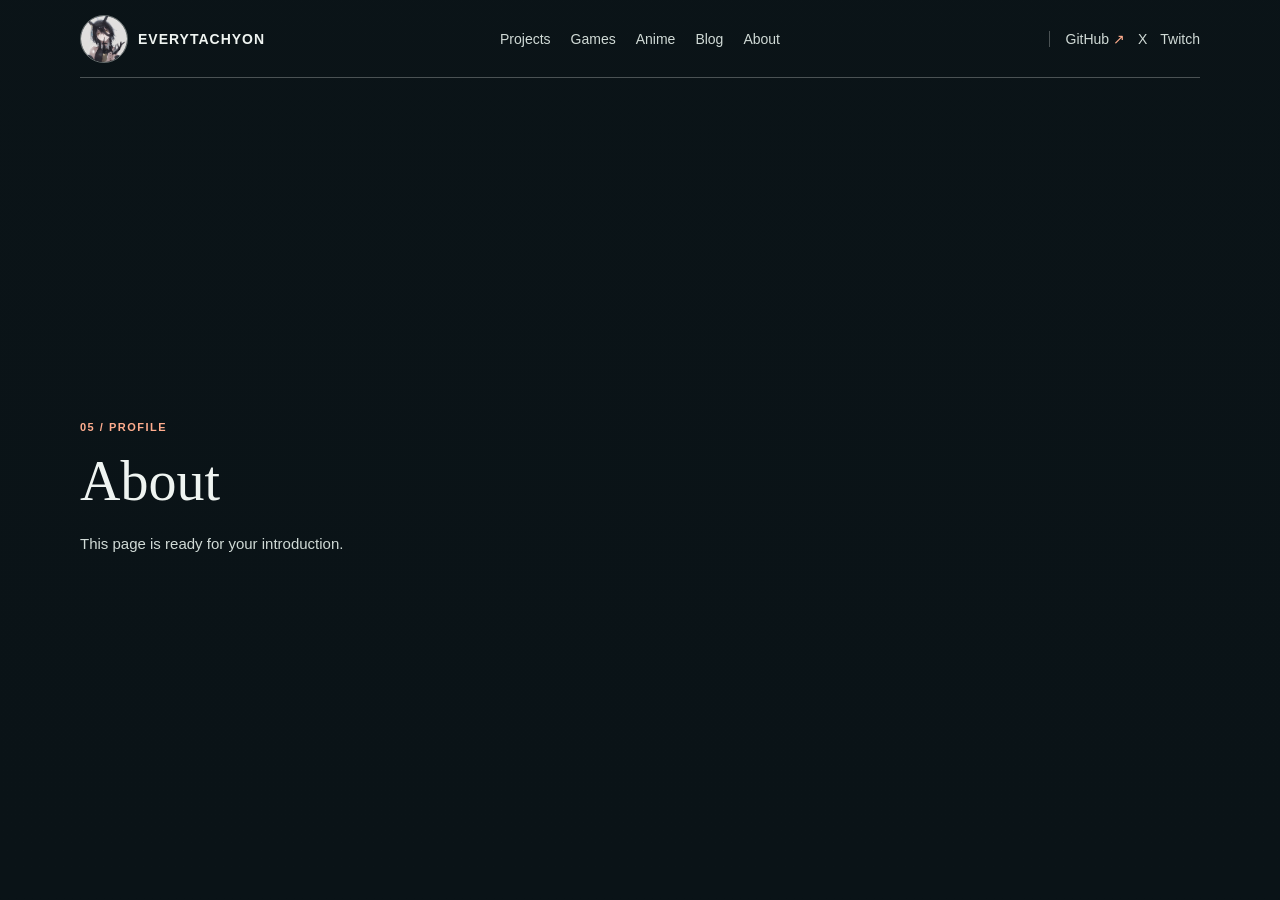
==== about.html @ 09becd86 "set up" ====
<!DOCTYPE html>
<html lang="en">
<head>
    <meta charset="UTF-8">
    <meta name="viewport" content="width=device-width, initial-scale=1.0">
    <meta name="theme-color" content="#10191d">
    <title>About | EveryTachyon</title>
    <link rel="stylesheet" href="background.css">
</head>
<body>
    <div class="page-shell">
        <header class="topbar">
            <a class="brand" href="index.html" aria-label="EveryTachyon home">
                <img class="brand-image" src="164884633.png" alt="">
                <span>EveryTachyon</span>
            </a>
            <nav aria-label="Main navigation">
                <a href="projects.html">Projects</a>
                <a href="games.html">Games</a>
                <a href="anime.html">Anime</a>
                <a href="blog.html">Blog</a>
                <a href="about.html" aria-current="page">About</a>
            </nav>
            <div class="social-links" aria-label="Social links">
                <a href="https://github.com/EveryTachyon" target="_blank" rel="noreferrer">GitHub <span aria-hidden="true">↗</span></a>
                <a href="https://x.com/everygrunt" target="_blank" rel="noreferrer">X</a>
                <a href="https://www.twitch.tv/everytachyon" target="_blank" rel="noreferrer">Twitch</a>
            </div>
        </header>
        <main class="page-content">
            <p class="page-kicker">05 / Profile</p>
            <h1 class="page-title">About</h1>
            <p class="page-intro">This page is ready for your introduction.</p>
        </main>
    </div>
</body>
</html>
---- background.css ----
* { box-sizing: border-box; }

html,
body {
    width: 100%;
    min-height: 100%;
    margin: 0;
}

body {
    min-height: 100vh;
    background-color: #10191d;
    background-image:
        linear-gradient(180deg, rgba(9, 18, 22, 0.78), rgba(9, 18, 22, 0.86)),
        url("https://images.unsplash.com/photo-1470770841072-f978cf4d019e?auto=format&fit=crop&w=2200&q=90");
    background-position: center;
    background-repeat: no-repeat;
    background-size: cover;
    color: #eff4f1;
    font-family: "Trebuchet MS", Verdana, sans-serif;
}

.page-shell {
    width: min(1120px, calc(100% - 48px));
    min-height: 100vh;
    display: flex;
    flex-direction: column;
    margin-inline: auto;
}

.topbar {
    min-height: 78px;
    display: grid;
    grid-template-columns: minmax(0, 1fr) auto minmax(0, 1fr);
    align-items: center;
    gap: 24px;
    border-bottom: 1px solid rgba(239, 244, 241, 0.28);
}

.brand {
    display: inline-flex;
    align-items: center;
    gap: 10px;
    color: inherit;
    font-size: 14px;
    font-weight: 700;
    letter-spacing: 1px;
    text-decoration: none;
    text-transform: uppercase;
    flex-shrink: 0;
    grid-column: 1;
    justify-self: start;
}

.brand-image {
    width: 48px;
    height: 48px;
    display: block;
    border: 1px solid rgba(239, 244, 241, 0.4);
    border-radius: 50%;
    object-fit: cover;
}

.social-links {
    display: flex;
    align-items: center;
    gap: 13px;
    grid-column: 3;
    justify-self: end;
    padding-left: 16px;
    border-left: 1px solid rgba(239, 244, 241, 0.28);
}

.social-links a,
nav a {
    color: #d0dad6;
    font-size: 14px;
    text-decoration: none;
}

.social-links a:hover,
.social-links a:focus-visible,
nav a:hover,
nav a:focus-visible { color: #ffad8e; }

.social-links a span { color: #ffad8e; }

nav {
    display: flex;
    grid-column: 2;
    justify-self: center;
    gap: 20px;
}

.image-stage {
    flex: 1;
    min-height: 0;
    display: grid;
    place-items: center;
    overflow: hidden;
}

.page-content {
    flex: 1;
    display: flex;
    flex-direction: column;
    justify-content: center;
    padding-block: 80px;
}

.page-kicker {
    margin: 0 0 16px;
    color: #ffad8e;
    font-size: 11px;
    font-weight: 700;
    letter-spacing: 1.5px;
    text-transform: uppercase;
}

.page-title {
    margin: 0 0 18px;
    font-family: Georgia, "Times New Roman", serif;
    font-size: 56px;
    font-weight: 400;
}

.page-intro {
    max-width: 520px;
    margin: 0;
    color: #d0dad6;
    font-size: 15px;
    line-height: 1.7;
}

.creature-image {
    width: min(680px, 84vw);
    max-height: 80vh;
    object-fit: contain;
    filter: drop-shadow(0 20px 42px rgba(0, 0, 0, 0.42));
    animation: image-arrive 500ms ease-out both;
}

footer {
    min-height: 58px;
    display: flex;
    align-items: center;
    gap: 10px;
    border-top: 1px solid rgba(239, 244, 241, 0.28);
    color: #d0dad6;
    font-size: 10px;
}

footer span { color: #ffad8e; }

:focus-visible { outline: 2px solid #ffad8e; outline-offset: 4px; }

@keyframes image-arrive {
    from { opacity: 0; transform: translateY(8px); }
    to { opacity: 1; transform: translateY(0); }
}

@media (max-width: 600px) {
    .page-shell { width: calc(100% - 36px); }
    .topbar { min-height: 70px; grid-template-columns: 1fr; gap: 10px; padding-block: 10px; }
    .brand, nav, .social-links { grid-column: 1; }
    nav { width: 100%; justify-content: center; flex-wrap: wrap; gap: 12px; }
    .social-links a, nav a { font-size: 13px; }
    .social-links { justify-self: end; gap: 12px; padding-left: 0; border-left: 0; }
    .creature-image { width: min(560px, 88vw); max-height: 72vh; }
    .page-content { padding-block: 60px; }
    .page-title { font-size: 44px; }
}

@media (max-width: 380px) {
    .page-shell { width: calc(100% - 28px); }
    .brand { gap: 7px; font-size: 12px; }
    .social-links { gap: 9px; }
    .social-links a, nav a { font-size: 12px; }
    nav { gap: 10px; }
}

@media (prefers-reduced-motion: reduce) {
    .creature-image { animation: none; }
}
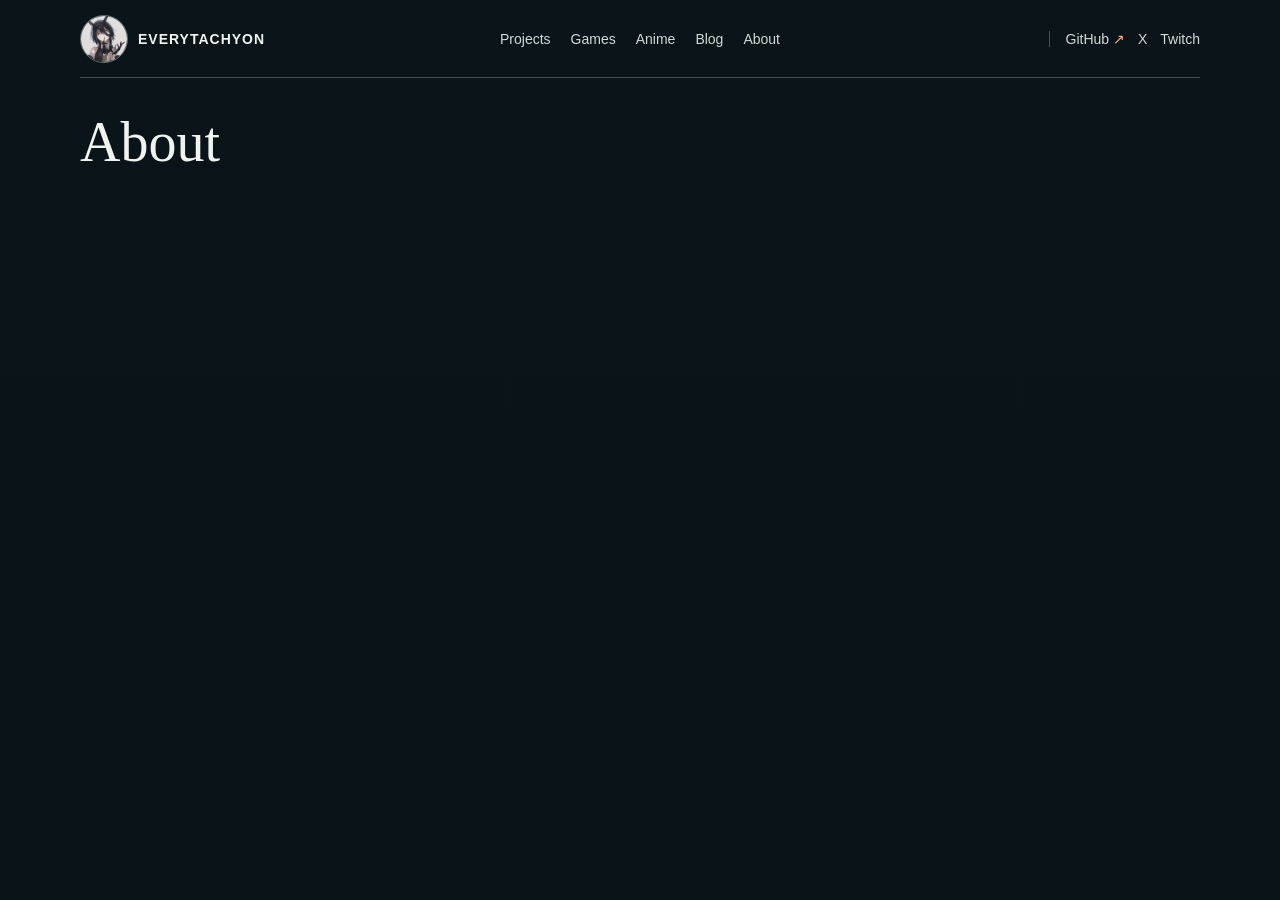
==== commit 6b4d638c: "." ====
--- a/about.html
+++ b/about.html
@@ -28,9 +28,9 @@
             </div>
         </header>
         <main class="page-content">
-            <p class="page-kicker">05 / Profile</p>
+            
             <h1 class="page-title">About</h1>
-            <p class="page-intro">This page is ready for your introduction.</p>
+           
         </main>
     </div>
 </body>
--- a/background.css
+++ b/background.css
@@ -12,7 +12,7 @@
     background-color: #10191d;
     background-image:
         linear-gradient(180deg, rgba(9, 18, 22, 0.78), rgba(9, 18, 22, 0.86)),
-        url("https://images.unsplash.com/photo-1470770841072-f978cf4d019e?auto=format&fit=crop&w=2200&q=90");
+        url("https://images.openai.com/static-rsc-4/-uy-UZXXlVyLs4kjpgBpSXni0Ykhzgj4WcJoFVoU3Zg7A0dJdg_yuvQ0Ld-N3571Bk-5cQcmrDq_IH4orYcPlJ8HoQvz5oaxlwnQX1V_gXpG6J3amiRdT_ZfxKY9q4EPUizgQrwAEYa2iDhEV7pNg2_yJE311h_kaPlGy6jNTSxd01gWSoObijAeCcq_ajZi?purpose=fullsize");
     background-position: center;
     background-repeat: no-repeat;
     background-size: cover;
@@ -104,8 +104,8 @@
     flex: 1;
     display: flex;
     flex-direction: column;
-    justify-content: center;
-    padding-block: 80px;
+    justify-content: flex-start;
+    padding-block: 32px 80px;
 }
 
 .page-kicker {
@@ -130,6 +130,151 @@
     color: #d0dad6;
     font-size: 15px;
     line-height: 1.7;
+}
+
+.search-box {
+    width: min(460px, 100%);
+    display: block;
+    margin-top: 24px;
+}
+
+.search-box input {
+    width: 100%;
+    min-height: 46px;
+    padding: 0 14px;
+    border: 1px solid rgba(239, 244, 241, 0.3);
+    border-radius: 0;
+    background: rgba(16, 25, 29, 0.55);
+    color: #eff4f1;
+    font: inherit;
+    font-size: 14px;
+}
+
+.search-box input::placeholder { color: #aebbb7; }
+
+.search-empty {
+    margin: 18px 0 0;
+    color: #d0dad6;
+    font-size: 13px;
+}
+
+.search-empty[hidden],
+.entry[hidden] { display: none; }
+
+.visually-hidden {
+    width: 1px;
+    height: 1px;
+    position: absolute;
+    overflow: hidden;
+    clip: rect(0, 0, 0, 0);
+    white-space: nowrap;
+    clip-path: inset(50%);
+}
+
+.entry-list {
+    width: min(760px, 100%);
+    margin-top: 36px;
+    border-top: 1px solid rgba(239, 244, 241, 0.28);
+}
+
+.entry { border-bottom: 1px solid rgba(239, 244, 241, 0.28); }
+
+.entry summary {
+    min-height: 76px;
+    display: grid;
+    grid-template-columns: 52px 1fr auto;
+    align-items: center;
+    gap: 14px;
+    cursor: pointer;
+    list-style: none;
+}
+
+.entry summary::-webkit-details-marker { display: none; }
+
+.entry-number {
+    color: #ffad8e;
+    font-size: 12px;
+}
+
+.entry-name {
+    font-family: Georgia, "Times New Roman", serif;
+    font-size: 24px;
+}
+
+.entry-icon {
+    color: #ffad8e;
+    font-size: 24px;
+    transition: transform 160ms ease;
+}
+
+.entry[open] .entry-icon { transform: rotate(45deg); }
+
+.entry-details {
+    max-width: 650px;
+    padding: 0 0 22px 66px;
+    color: #d0dad6;
+    font-size: 14px;
+    line-height: 1.7;
+}
+
+.entry-details p { margin: 0; }
+
+.project-tech-label {
+    margin-top: 18px !important;
+    color: #eff4f1;
+    font-size: 11px;
+    font-weight: 700;
+}
+
+.project-techs {
+    display: flex;
+    flex-wrap: wrap;
+    gap: 7px;
+    margin-top: 9px;
+}
+
+.project-techs span {
+    padding: 5px 8px;
+    border: 1px solid rgba(239, 244, 241, 0.24);
+    color: #d0dad6;
+    font-size: 11px;
+}
+
+.project-repo {
+    display: inline-flex;
+    gap: 8px;
+    margin-top: 18px;
+    color: #ffad8e;
+    font-size: 12px;
+    text-underline-offset: 4px;
+}
+
+.game-entry summary {
+    grid-template-columns: 32px 58px minmax(0, 1fr) auto;
+}
+
+.game-art-placeholder {
+    width: 52px;
+    height: 52px;
+    border: 1px solid rgba(239, 244, 241, 0.24);
+    background-color: rgba(16, 25, 29, 0.42);
+    background-image: linear-gradient(135deg, rgba(255, 173, 142, 0.18), transparent 55%), repeating-linear-gradient(135deg, rgba(239, 244, 241, 0.08) 0 1px, transparent 1px 8px);
+}
+
+.game-details {
+    max-width: 760px;
+    display: grid;
+    grid-template-columns: minmax(180px, 1fr) minmax(160px, 0.8fr);
+    align-items: center;
+    gap: 20px;
+}
+
+.game-image-slot {
+    width: 100%;
+    aspect-ratio: 16 / 9;
+    border: 1px solid rgba(239, 244, 241, 0.24);
+    background-color: rgba(16, 25, 29, 0.45);
+    background-image: repeating-linear-gradient(135deg, rgba(239, 244, 241, 0.06) 0 1px, transparent 1px 10px);
 }
 
 .creature-image {
@@ -167,8 +312,15 @@
     .social-links a, nav a { font-size: 13px; }
     .social-links { justify-self: end; gap: 12px; padding-left: 0; border-left: 0; }
     .creature-image { width: min(560px, 88vw); max-height: 72vh; }
-    .page-content { padding-block: 60px; }
+    .page-content { padding-block: 28px 60px; }
     .page-title { font-size: 44px; }
+    .search-box { margin-top: 20px; }
+    .entry-list { margin-top: 28px; }
+    .entry-name { font-size: 21px; }
+    .entry-details { padding-left: 0; }
+    .game-entry summary { grid-template-columns: 24px 44px minmax(0, 1fr) auto; gap: 10px; }
+    .game-art-placeholder { width: 44px; height: 44px; }
+    .game-details { grid-template-columns: 1fr; gap: 14px; }
 }
 
 @media (max-width: 380px) {
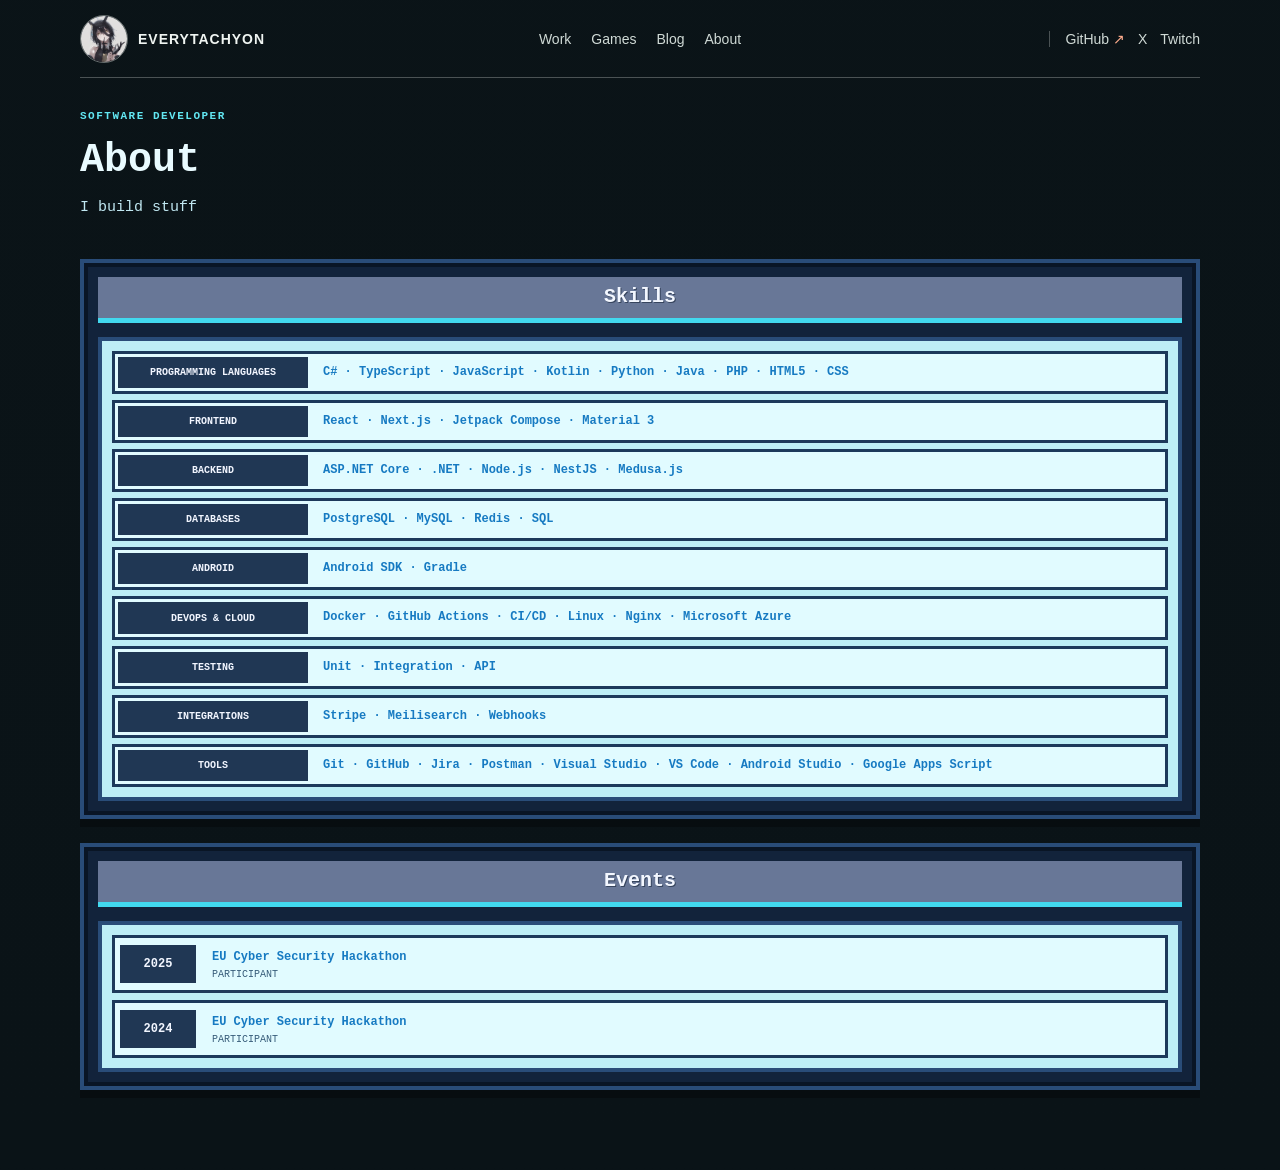
==== commit 141386ea: "fix on the show" ====
--- a/about.html
+++ b/about.html
@@ -4,10 +4,11 @@
     <meta charset="UTF-8">
     <meta name="viewport" content="width=device-width, initial-scale=1.0">
     <meta name="theme-color" content="#10191d">
+    <meta name="description" content="About EveryTachyon, technical skills, and events.">
     <title>About | EveryTachyon</title>
-    <link rel="stylesheet" href="background.css">
+    <link rel="stylesheet" href="background.css?v=2">
 </head>
-<body>
+<body class="about-page">
     <div class="page-shell">
         <header class="topbar">
             <a class="brand" href="index.html" aria-label="EveryTachyon home">
@@ -15,9 +16,8 @@
                 <span>EveryTachyon</span>
             </a>
             <nav aria-label="Main navigation">
-                <a href="projects.html">Projects</a>
+                <a href="projects.html">Work</a>
                 <a href="games.html">Games</a>
-                <a href="anime.html">Anime</a>
                 <a href="blog.html">Blog</a>
                 <a href="about.html" aria-current="page">About</a>
             </nav>
@@ -28,9 +28,40 @@
             </div>
         </header>
         <main class="page-content">
-            
-            <h1 class="page-title">About</h1>
-           
+            <div class="cv-heading">
+                <p class="page-kicker">Software Developer</p>
+                <h1 class="page-title">About</h1>
+                <p class="page-intro">I build stuff</p>
+            </div>
+            <div class="cv-layout">
+                <section class="cv-section" aria-labelledby="skills-title">
+                    <h2 class="cv-section-title" id="skills-title">Skills</h2>
+                    <dl class="cv-skill-groups">
+                        <div><dt>Programming Languages</dt><dd>C# · TypeScript · JavaScript · Kotlin · Python · Java · PHP · HTML5 · CSS</dd></div>
+                        <div><dt>Frontend</dt><dd>React · Next.js · Jetpack Compose · Material 3</dd></div>
+                        <div><dt>Backend</dt><dd>ASP.NET Core · .NET · Node.js · NestJS · Medusa.js</dd></div>
+                        <div><dt>Databases</dt><dd>PostgreSQL · MySQL · Redis · SQL</dd></div>
+                        <div><dt>Android</dt><dd>Android SDK · Gradle</dd></div>
+                        <div><dt>DevOps &amp; Cloud</dt><dd>Docker · GitHub Actions · CI/CD · Linux · Nginx · Microsoft Azure</dd></div>
+                        <div><dt>Testing</dt><dd>Unit · Integration · API</dd></div>
+                        <div><dt>Integrations</dt><dd>Stripe · Meilisearch · Webhooks</dd></div>
+                        <div><dt>Tools</dt><dd>Git · GitHub · Jira · Postman · Visual Studio · VS Code · Android Studio · Google Apps Script</dd></div>
+                    </dl>
+                </section>
+                <section class="cv-section" aria-labelledby="events-title">
+                    <h2 class="cv-section-title" id="events-title">Events</h2>
+                    <ul class="cv-events">
+                        <li>
+                            <span class="cv-event-year">2025</span>
+                            <span class="cv-event-details"><span class="cv-event-name">EU Cyber Security Hackathon</span><span class="cv-event-role">Participant</span></span>
+                        </li>
+                        <li>
+                            <span class="cv-event-year">2024</span>
+                            <span class="cv-event-details"><span class="cv-event-name">EU Cyber Security Hackathon</span><span class="cv-event-role">Participant</span></span>
+                        </li>
+                    </ul>
+                </section>
+            </div>
         </main>
     </div>
 </body>
--- a/background.css
+++ b/background.css
@@ -132,6 +132,171 @@
     line-height: 1.7;
 }
 
+.home-actions {
+    display: flex;
+    flex-wrap: wrap;
+    align-items: center;
+    gap: 20px;
+    margin-top: 25px;
+}
+
+.home-actions a {
+    font-size: 13px;
+    text-underline-offset: 4px;
+}
+
+.home-action-primary {
+    display: inline-flex;
+    align-items: center;
+    gap: 10px;
+    min-height: 44px;
+    padding: 0 15px;
+    background: #ffad8e;
+    color: #10191d;
+    font-weight: 700;
+    text-decoration: none;
+}
+
+.home-action-copy {
+    min-height: 44px;
+    padding: 0 12px;
+    border: 1px solid rgba(239, 244, 241, 0.35);
+    background: transparent;
+    color: #eff4f1;
+    font: inherit;
+    font-size: 13px;
+    cursor: pointer;
+}
+
+.home-action-secondary { color: #eff4f1; }
+
+.home-feature-kicker { margin-top: 42px; }
+
+.cv-heading { max-width: 760px; }
+
+.cv-heading .page-title { margin-bottom: 14px; }
+
+.about-page .cv-heading,
+.about-page .cv-section { font-family: "Courier New", monospace; }
+
+.about-page .cv-heading { max-width: 860px; }
+
+.about-page .cv-heading .page-kicker { color: #62e7f2; }
+
+.about-page .cv-heading .page-title {
+    margin-bottom: 12px;
+    color: #e9fbff;
+    font-family: "Courier New", monospace;
+    font-size: 40px;
+    font-weight: 700;
+}
+
+.about-page .cv-heading .page-intro { color: #c1e8f2; }
+
+.cv-layout {
+    display: grid;
+    gap: 24px;
+    margin-top: 38px;
+}
+
+.cv-section {
+    padding: 14px;
+    border: 4px solid #294c78;
+    background: #12233b;
+    box-shadow: inset 0 0 0 4px #091525, 0 8px 0 rgba(0, 0, 0, 0.32);
+}
+
+.cv-section-title {
+    margin: 0 0 14px;
+    padding: 8px 12px 10px;
+    border-bottom: 5px solid #42d9ef;
+    background: #687797;
+    color: #f3f7ff;
+    font-family: "Courier New", monospace;
+    font-size: 20px;
+    font-weight: 700;
+    text-align: center;
+    text-shadow: 1px 1px 0 #36445d;
+}
+
+.cv-skill-groups {
+    display: grid;
+    gap: 6px;
+    margin: 0;
+    padding: 10px;
+    border: 4px solid #294c78;
+    background: #bdeef6;
+}
+
+.cv-skill-groups > div {
+    min-width: 0;
+    display: grid;
+    grid-template-columns: minmax(130px, 190px) minmax(0, 1fr);
+    align-items: stretch;
+    gap: 6px;
+    padding: 3px;
+    border: 3px solid #1c395b;
+    background: #e1fbff;
+}
+
+.cv-skill-groups dt {
+    display: grid;
+    place-items: center;
+    padding: 7px;
+    background: #203754;
+    color: #f2f6ff;
+    font-size: 10px;
+    font-weight: 700;
+    text-transform: uppercase;
+    text-align: center;
+}
+
+.cv-skill-groups dd {
+    align-self: center;
+    margin: 0;
+    padding: 6px 9px;
+    color: #167ac2;
+    font-size: 12px;
+    font-weight: 700;
+    line-height: 1.6;
+}
+
+.cv-events {
+    margin: 0;
+    padding: 10px;
+    border: 4px solid #294c78;
+    background: #bdeef6;
+    list-style: none;
+}
+
+.cv-events li {
+    display: grid;
+    grid-template-columns: 76px minmax(0, 1fr);
+    align-items: center;
+    gap: 8px;
+    padding: 5px;
+    border: 3px solid #1c395b;
+    background: #e1fbff;
+}
+
+.cv-events li + li { margin-top: 7px; }
+
+.cv-event-year {
+    display: grid;
+    min-height: 38px;
+    place-items: center;
+    background: #203754;
+    color: #f2f6ff;
+    font-size: 12px;
+    font-weight: 700;
+}
+
+.cv-event-details { display: grid; gap: 3px; padding: 5px 8px; }
+
+.cv-event-name { color: #167ac2; font-size: 12px; font-weight: 700; line-height: 1.5; }
+
+.cv-event-role { color: #365b79; font-size: 10px; text-transform: uppercase; }
+
 .search-box {
     width: min(460px, 100%);
     display: block;
@@ -179,6 +344,27 @@
 
 .entry { border-bottom: 1px solid rgba(239, 244, 241, 0.28); }
 
+.featured-project-list {
+    width: min(760px, 100%);
+    margin-top: 20px;
+}
+
+.featured-project {
+    overflow: hidden;
+    border: 1px solid rgba(239, 244, 241, 0.3);
+    border-radius: 4px;
+    background: rgba(16, 25, 29, 0.48);
+}
+
+.featured-project summary { min-height: 90px; padding: 14px 18px; }
+
+.featured-project .entry-details {
+    max-width: none;
+    margin: 0 18px;
+    padding: 18px 0 22px;
+    border-top: 1px solid rgba(239, 244, 241, 0.2);
+}
+
 .entry summary {
     min-height: 76px;
     display: grid;
@@ -264,7 +450,7 @@
 .game-details {
     max-width: 760px;
     display: grid;
-    grid-template-columns: minmax(180px, 1fr) minmax(160px, 0.8fr);
+    grid-template-columns: minmax(180px, 1.35fr) minmax(160px, 0.85fr);
     align-items: center;
     gap: 20px;
 }
@@ -274,7 +460,59 @@
     aspect-ratio: 16 / 9;
     border: 1px solid rgba(239, 244, 241, 0.24);
     background-color: rgba(16, 25, 29, 0.45);
-    background-image: repeating-linear-gradient(135deg, rgba(239, 244, 241, 0.06) 0 1px, transparent 1px 10px);
+    background-image: var(--game-image, repeating-linear-gradient(135deg, rgba(239, 244, 241, 0.06) 0 1px, transparent 1px 10px));
+    background-position: center;
+    background-repeat: no-repeat;
+    background-size: cover;
+    box-shadow: inset 0 0 0 1px rgba(255, 255, 255, 0.04);
+}
+
+.minecraft-showcase {
+    max-width: 100%;
+    padding: 0;
+    display: block;
+}
+
+.minecraft-art-frame {
+    width: 100%;
+    border: 1px solid rgba(239, 244, 241, 0.28);
+    background: rgba(10, 18, 22, 0.82);
+    overflow: hidden;
+}
+
+.minecraft-art-frame img {
+    display: block;
+    width: 100%;
+    height: auto;
+    aspect-ratio: 16 / 8;
+    object-fit: cover;
+    background: #000;
+}
+
+.minecraft-title-row {
+    display: flex;
+    align-items: center;
+    gap: 18px;
+    min-height: 92px;
+    padding: 18px 12px 18px 0;
+}
+
+.minecraft-title-row .game-art-placeholder {
+    width: 118px;
+    height: 92px;
+    border: 1px solid rgba(239, 244, 241, 0.25);
+    flex-shrink: 0;
+    background-color: rgba(16, 25, 29, 0.5);
+}
+
+.minecraft-title-row h2 {
+    margin: 0;
+    color: #f0f5f2;
+    font-family: Georgia, "Times New Roman", serif;
+    font-size: clamp(32px, 4vw, 60px);
+    line-height: 1.1;
+    font-weight: 400;
+    letter-spacing: -0.02em;
 }
 
 .creature-image {
@@ -318,6 +556,14 @@
     .entry-list { margin-top: 28px; }
     .entry-name { font-size: 21px; }
     .entry-details { padding-left: 0; }
+    .cv-layout { gap: 22px; margin-top: 30px; }
+    .about-page .cv-heading .page-title { font-size: 34px; }
+    .cv-section { padding: 9px; }
+    .cv-section-title { font-size: 17px; }
+    .cv-skill-groups > div { grid-template-columns: 112px minmax(0, 1fr); }
+    .cv-skill-groups dt { font-size: 9px; }
+    .cv-skill-groups dd { padding-inline: 6px; font-size: 11px; }
+    .cv-events li { grid-template-columns: 58px minmax(0, 1fr); }
     .game-entry summary { grid-template-columns: 24px 44px minmax(0, 1fr) auto; gap: 10px; }
     .game-art-placeholder { width: 44px; height: 44px; }
     .game-details { grid-template-columns: 1fr; gap: 14px; }
